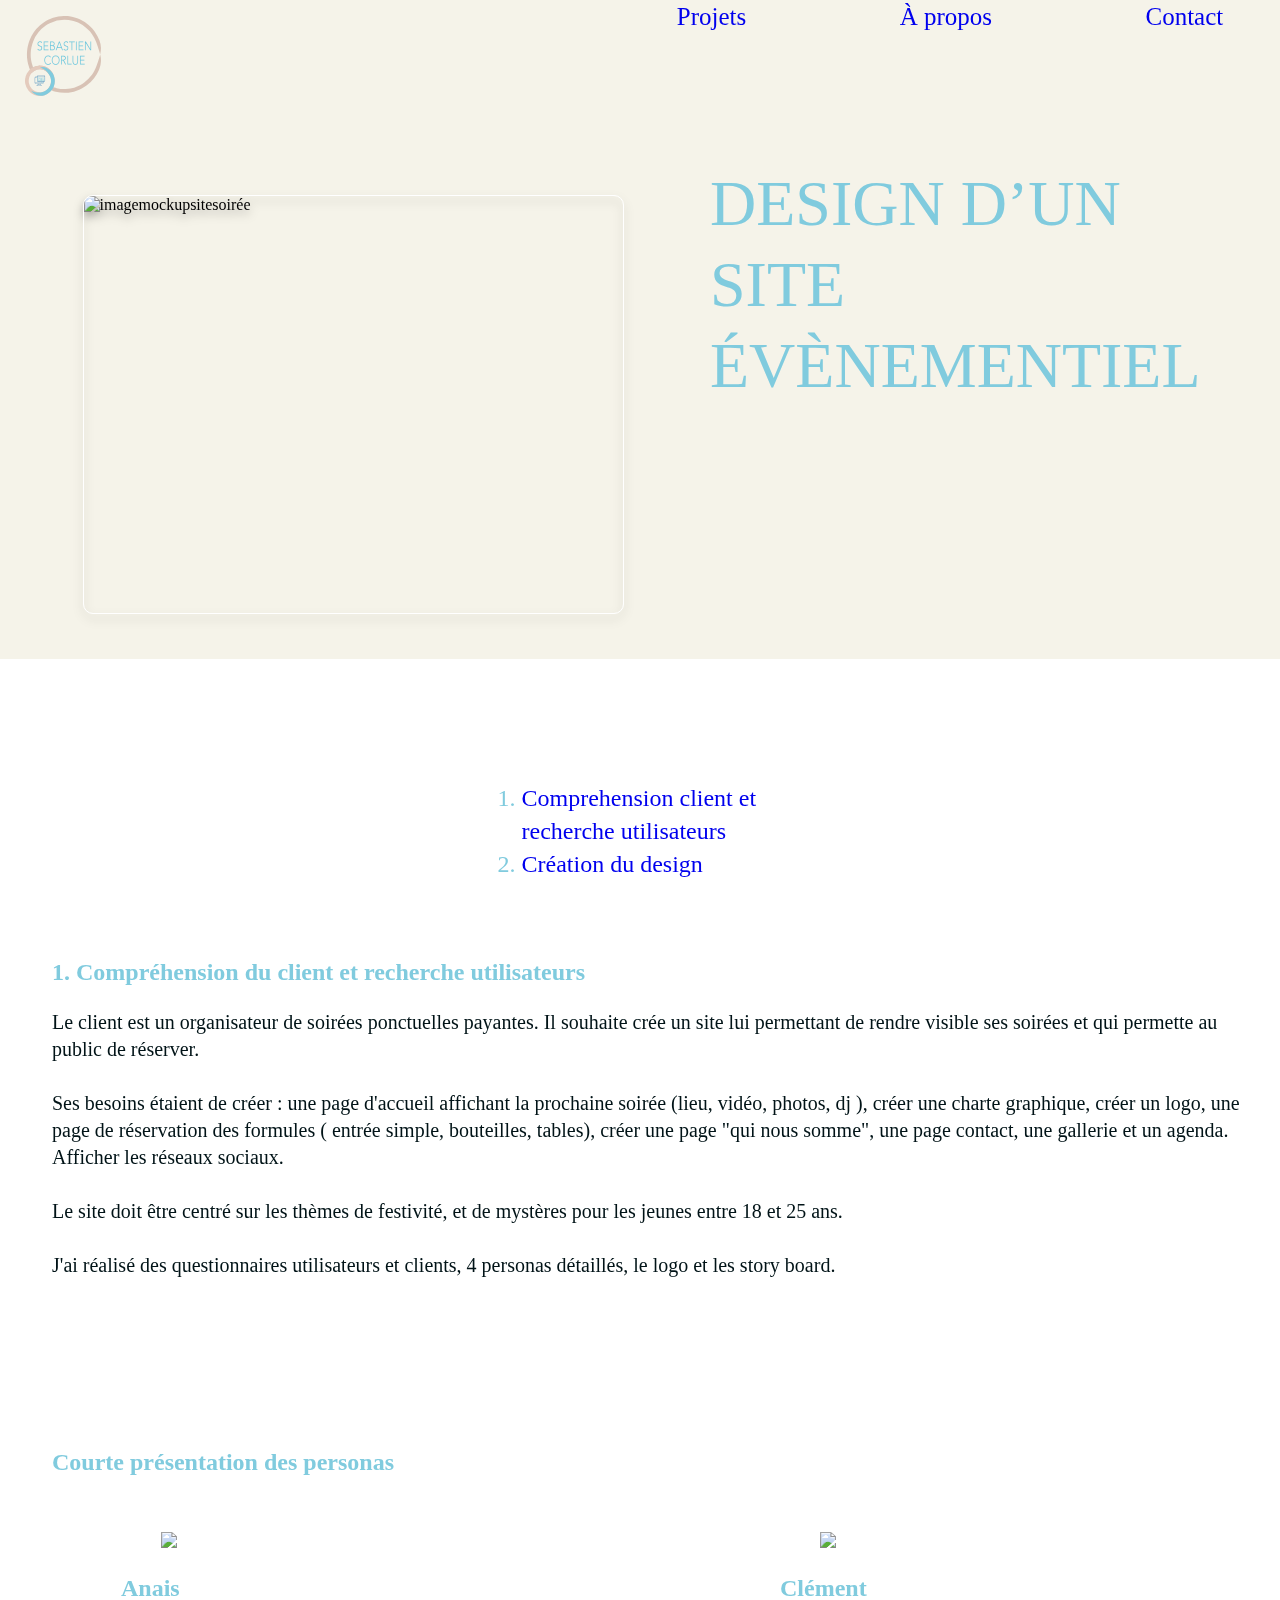
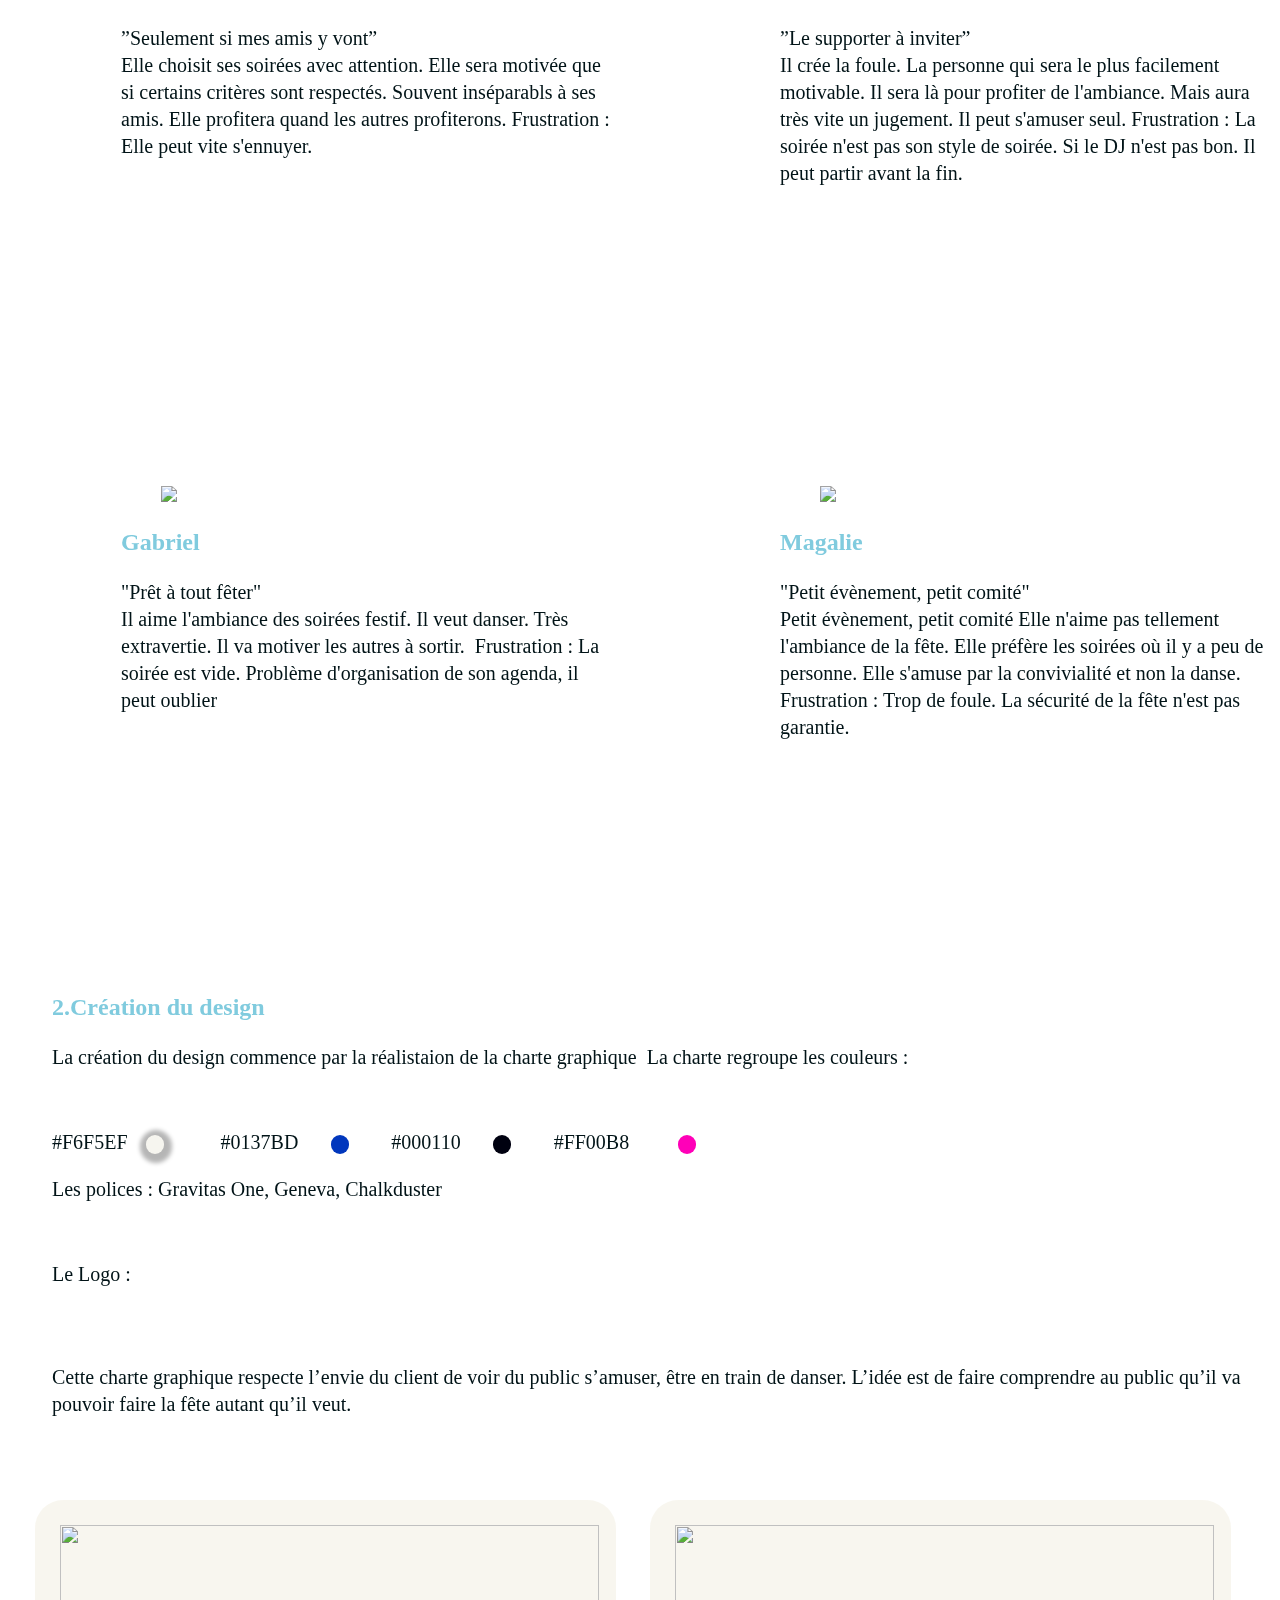
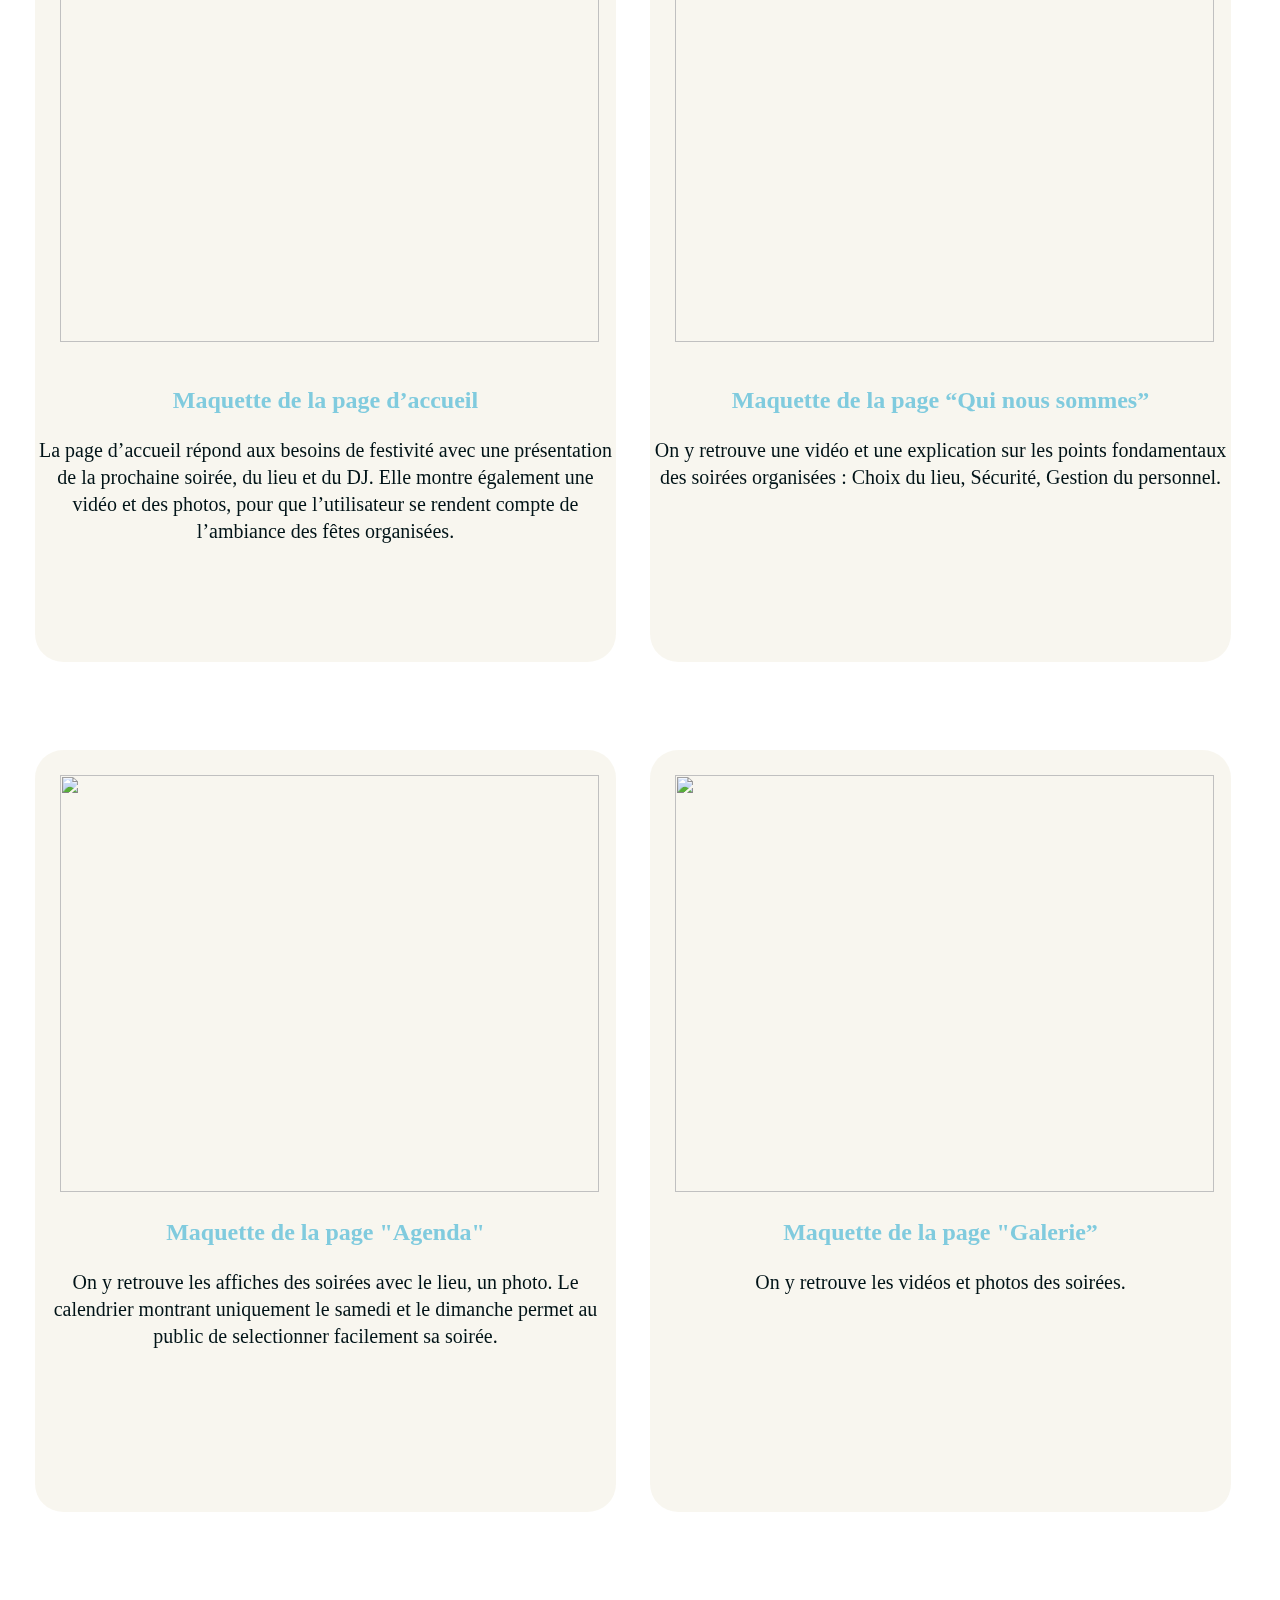
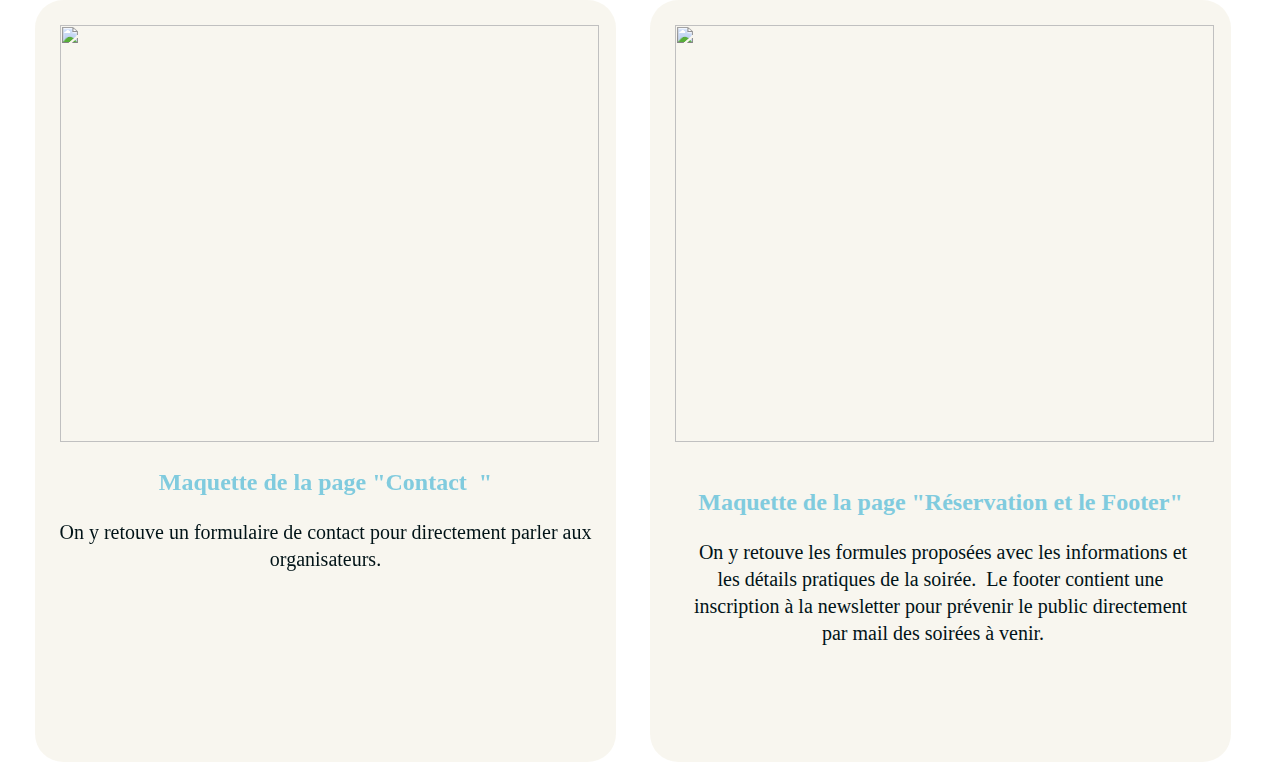
==== Projet1SiteSoirée.html @ 2c37f106 "Nouvelle Version Portfolio" ====
<!DOCTYPE html>
<html>
    <head>
        <meta charset="utf-8" />
         <link rel="stylesheet" href="Projet1SiteSoirée.css" />
        <title>SiteSoirée</title>
    </head>

     <body>
       <div class="test">
           
            	<div class="logoseb"> <a href="EXOCSSPAGE2.html"> <figure><img src="LogoPage.svg"></figure> </a> </div>
					
					<header>

 						<div class="Projet"> <a href="EXOCSSPAGE2.html#ProjetAncre" style="text-decoration:none"> Projets</a> </div> 
						<div class="Apropos"> <a href="EXOCSSPAGE2.html#AproposAncre" style="text-decoration:none"> À propos</a> </div> 
						<div class="Contact"> <a href="#EXOCSSPAGE2.htmlContactAncre" style="text-decoration:none"> Contact</a> </div>
					</header>

<h1 class="GrandTitre"> DESIGN D’UN SITE ÉVÈNEMENTIEL </h1>
<figure> <img class= "ImageLandingSiteSoirée" src="LandingPage/ImageAccueilPhotoSoirée.jpg" alt="imagemockupsitesoirée"> </a> </figure>
</section>
</header>

</br>
<nav class="Sommaire">
	<p>
		<ol>
			<li> <a href="#Comprehension" style="text-decoration:none">Comprehension client et recherche utilisateurs </a></li>
			<li> <a href="#Création" style="text-decoration:none">Création du design </a></li>
		</ol>
	</p>
</nav>
</br>
</br>

<section class="Compréhensionduclientetrechercheutilisateurs">

		<h2 id="Compréhension"> 1. Compréhension du client et recherche utilisateurs </h2>

			<p class="ParagrapheCompréhensionduclientetrechercheutilisateurs"> Le client est un organisateur de soirées ponctuelles payantes. Il souhaite crée un site lui permettant de rendre visible ses soirées et qui permette au public de réserver.   </br> </br> Ses besoins étaient de créer : une page d'accueil affichant la prochaine soirée (lieu, vidéo, photos, dj ), créer une charte graphique, créer un logo, une page de réservation des formules ( entrée simple, bouteilles, tables), créer une page "qui nous somme", une page contact, une gallerie et un agenda. Afficher les réseaux sociaux.   </br> </br> Le site doit être centré sur les thèmes de festivité, et de mystères pour les jeunes entre 18 et 25 ans.   </br></br> J'ai réalisé des questionnaires utilisateurs et clients, 4 personas détaillés, le logo et les story board.

		 </p>

</section>
<h2 class="TitreCourteprésentationdespersonas">Courte présentation des personas</h2>
<section>

	
 

	<div class="PhotosPersonasTexteAnais">
		<div> <figure> <img class= "PhotoAnais" src="ImagesLes4PersonasProjetSoirée/AnaïsImagePersonasProjetSoirée.jpg"></figure> </div>
		<div> <h2>Anais</h2> <p>”Seulement si mes amis y vont”  </br> Elle choisit ses soirées avec attention. Elle sera motivée que si certains critères sont respectés. Souvent inséparabls à ses amis. Elle profitera quand les autres profiterons. Frustration : Elle peut vite s'ennuyer.</p></div> </div>

	<div class="PhotosPersonasTexteClément">
	 <div><figure> <img class= "PhotoClément" src="ImagesLes4PersonasProjetSoirée/ClémentImagePersonasProjetSoirée.jpg"></figure> </div>
		<div> <h2>Clément</h2> <p>”Le supporter à inviter” </br> Il crée la foule. La personne qui sera le plus facilement motivable. Il sera là pour profiter de l'ambiance. Mais aura très vite un jugement. Il peut s'amuser seul. Frustration : La soirée n'est pas son style de soirée. Si le DJ n'est pas bon. Il peut partir avant la fin. </p></div> </div>

	<div class="PhotosPersonasTexteGabriel">
	 <div><figure> <img class= "PhotoGabriel" src="ImagesLes4PersonasProjetSoirée/GabrielImagePersonasProjetSoirée.jpg"></figure> </div>
		<div> <h2>Gabriel</h2> <p>"Prêt à tout fêter"</br> Il aime l'ambiance des soirées festif. Il veut danser. Très extravertie. Il va motiver les autres à sortir.   Frustration : La soirée est vide. Problème d'organisation de son agenda, il peut oublier</p></div> </div>

    <div class="PhotosPersonasTexteMagalie">
	 <div><figure> <img class= "PhotoMagalie" src="ImagesLes4PersonasProjetSoirée/MagalieImagePersonasSoirée.jpg"></figure> </div>
		<div> <h2>Magalie</h2> <p>"Petit évènement, petit comité"</br> Petit évènement, petit comité
Elle n'aime pas tellement l'ambiance de la fête. Elle préfère les soirées où il y a peu de personne. Elle s'amuse par la convivialité et non la danse. Frustration : Trop de foule. La sécurité de la fête n'est pas garantie.  </p></div> </div>
	
</section >



<section class="Creationdudesign">
</br></br>
<h2 id="Création">2.Création du design </h2>
<p>La création du design commence par la réalistaion de  la charte graphique  La charte regroupe les couleurs : </p>
</br>
<p class="codecouleur"> #F6F5EF #0137BD #000110 #FF00B8</p>


<p>Les polices : Gravitas One, Geneva, Chalkduster</p>
</br>
<div> <p> Le Logo : </p> <div> <img class= "logolafête" src="LogoLaFête.svg"> </div></div>
</br></br>
<p> Cette charte graphique respecte l’envie du client de voir du public s’amuser, être en train de danser. L’idée est de faire comprendre au public qu’il va pouvoir faire la fête autant qu’il veut. </p>
	

</section>
<div class="cercleblanc"></div>
<div class="cerclebleu"></div>
<div class="cerclerose"></div>
<div class="cerclenoir"></div>

</br></br>

<section class="mockupsoiréeImageHome">
	
<div >

	<img class= "SoiréeHomeImage" src="Projet1Soirée/ImageSoiréeHome.jpg">
	</br></br>
	<div class="TexteSoiréeHome"> <h2>Maquette de la page d’accueil</h2> <p>La page d’accueil répond aux besoins de festivité avec une présentation de la prochaine soirée, du lieu et du DJ. Elle montre également une vidéo et des photos, pour que l’utilisateur se rendent compte de l’ambiance des fêtes organisées.</p></div>
	</div>

</section>


<section class="mockupsoiréeQuinoussommes">
	
<div >
	
	<img class= "SoiréeQuinoussommes" src="Projet1Soirée/ImageSoiréeQuiNousSommes.jpg">
	</br></br>
	<div class="TexteImageSoiréeQuiNousSommes"> <h2>Maquette de la page “Qui nous sommes”</h2> <p>On y retrouve une vidéo et une explication sur les points fondamentaux des soirées organisées : Choix du lieu, Sécurité, Gestion du personnel. </p></div>
	</div>

</section>



<section class="mockupsoiréeAgenda">
	
<div >
	
	<img class= "SoiréeAgenda" src="Projet1Soirée/ImageSoiréeCalendrier.jpg">
	
	<div class="TexteImageSoiréeAgenda"> <h2>Maquette de la page "Agenda"</h2> <p> On y retrouve les affiches des soirées avec le lieu, un photo. Le calendrier montrant uniquement le samedi et le dimanche permet au public de selectionner facilement sa soirée. </p></div>
	</div>

</section>



<section class="mockupsoiréeGalerie">
	
<div >
	
	<img class= "SoiréeGalerie" src="Projet1Soirée/ImageSoiréeGalerie.jpg">
	
	<div class="TexteImageSoiréeGalerie"> <h2>Maquette de la page "Galerie”</h2> <p>On y retrouve les vidéos et photos des soirées. </p></div>
	</div>

</section>




<section class="mockupsoiréeContact">
	
<div >
	
	<img class= "SoiréeContact" src="Projet1Soirée/ImageSoiréeContact.jpg">

	<div class="TexteImageSoiréeContact"> <h2>Maquette de la page "Contact  "</h2> <p>On y retouve un formulaire de contact pour directement parler aux organisateurs.</p></div>
	</div>

</section>




<section class="mockupsoiréeTarifFooter">
	
<div >
	
	<img class= "SoiréeTarifFooter" src="Projet1Soirée/ImageSoiréeTarifFooter.jpg">
	
	<div class="TexteImageTarifFooter"> <h2>Maquette de la page "Réservation et le Footer"</h2> <p>
 On y retouve les formules proposées avec les informations et les détails pratiques de la soirée.  Le footer contient une inscription à la newsletter pour prévenir le public directement par mail des soirées à venir.     </p></div>
	</div>

</section>
---- Projet1SiteSoirée.css ----
.test
{

height: 700px;
margin-top: -57px;
margin-left:-50px;
margin-right: -50px;
background: #F5F3E9;
}

a:visited
{
	color: #80CBDE;
}
header 
{
	position: fixed;
	display: flex;
    justify-content:space-around ;

width: 700px;
height: 109px;
left: 600px;
top: 0px;

}
.Projet
{
	


font-family: Avenir;
font-style: normal;
font-weight: normal;
font-size: 25px;
line-height: 34px;
}

.Apropos
{
	
left: 71.44%;
right: 19.19%;
top: 23.85%;
bottom: 44.95%;

font-family: Avenir;
font-style: normal;
font-weight: normal;
font-size: 25px;
line-height: 34px;

}



.Contact
{
	
left: 91.98%;
right: 0%;
top: 23.85%;
bottom: 44.95%;

font-family: Avenir;
font-style: normal;
font-weight: normal;
font-size: 25px;
line-height: 34px;

}

.logoseb
{
position: fixed;
left: -1.2%;
right: 89%;
top: 0%;
bottom: 0%;


}

.GrandTitre
{
position: absolute;
right: 73px;
top: 120px;
bottom: 80px;
left: 710px;
width: 517px;
height: 373px;

font-family: Didot;
font-style: normal;
font-weight: normal;
font-size: 64px;
line-height: 81px; 

color: #80CBDE;
}

.ImageLandingSiteSoirée
{
position: absolute;
width: 539px;
height: 417px;
left: calc(50% - 539px/2 - 288px);
top: 195px;

border: 1px solid #FFFFFF;

filter: drop-shadow(0px 5px 5px rgba(0, 0, 0, 0.3));
border-radius: 10px;
object-fit: cover;
}
.Sommaire
{
	position: absolute;
width: 317px;
height: 111px;
left: calc(50% - 317px/2);
top: 758px;

font-family: Avenir;
font-style: normal;
font-weight: normal;
font-size: 24px;
line-height: 33px;

color: #80CBDE;
}

.Compréhensionduclientetrechercheutilisateurs
{

position: absolute;
width: 1200px;
height: 365px;
left: 52px;
top: 936px;
}

h2
{
	font-family: Avenir;
font-style: normal;
font-weight: 800;
font-size: 24px;
line-height: 33px;

color: #80CBDE;
}
p
{
font-family: Avenir;
font-style: normal;
font-weight: normal;
font-size: 20px;
line-height: 27px;

color: #011317;

}



.TitreCourteprésentationdespersonas
{
position: absolute;
width: 	450px;
height: 33px;
left: 52px;
top: 1426px;
}
.PhotosPersonasTexteAnais
{
position: absolute;
width: 491px;
height: 403px;
left: 121px;
top: 1516px;
}

.PhotosPersonasTexteClément
{
	position: absolute;
width: 491px;
height: 403px;
left: 780px;
top: 1516px;
}

.PhotosPersonasTexteGabriel
{
position: absolute;
width: 491px;
height: 403px;
left: 121px;
top: 2070px;
}

.PhotosPersonasTexteMagalie
{
position: absolute;
width: 491px;
height: 403px;
left: 780px;
top: 2070px;
}

.cercleblanc
{
	position: absolute;
width: 18px;
height: 19px;
left: calc(50% - 18px/2 - 485.5px);
top: 2735px;
border-radius: 20px;

background: #F6F5EF;
box-shadow: 1px 2px 4px 7px rgba(0, 0, 0, 0.29);
}

.cerclebleu
{
position: absolute;
width: 18px;
height: 19px;
left: calc(50% - 18px/2 - 300.5px);
top: 2735px;
border-radius: 20px;

background: #0137BD;
}
.cerclenoir
{
position: absolute;
width: 18px;
height: 19px;
left: calc(50% - 18px/2 - 138.5px);
top: 2735px;
border-radius: 20px;

background: #000110;
}
.cerclerose
{
position: absolute;
width: 18px;
height: 19px;
left: calc(50% - 18px/2 + 46.5px);
top: 2735px;
border-radius: 20px;

background: #FF00B8;
}

.logolafête
{
	position: absolute;
left: 10.73%;
right: 71.42%;
top: 60%;
bottom: 48.15%;
border-radius: 20px;
}

.Creationdudesign
{
position: absolute;
width: 1200px;
height: 452px;
left: 52px;
top: 2535px;
}

.codecouleur{
    word-spacing: 4.4em
}
.mockupsoiréeImageHome
{
	position: absolute;
width: 581px;
height: 762px;
left: 35px;
top: 3100px;

background: rgba(245, 243, 233, 0.72);
border-radius: 28px
}

.SoiréeHomeImage
{
	
width: 539px;
height: 417px;
margin-left: 25px;
margin-top: 25px;
}
.TexteSoiréeHome
{


text-align: center;
}


.mockupsoiréeQuinoussommes
{
position: absolute;
width: 581px;
height: 762px;
left: 650px;
top: 3100px;

background: rgba(245, 243, 233, 0.72);
border-radius: 28px;
}

.SoiréeQuinoussommes
{
	
width: 539px;
height: 417px;
margin-left: 25px;
margin-top: 25px;
}
.TexteImageSoiréeQuiNousSommes
{

text-align: center;
}



.mockupsoiréeAgenda
{
position: absolute;
width: 581px;
height: 762px;
left: 35px;
top: 3950px;

background: rgba(245, 243, 233, 0.72);
border-radius: 28px;
}

.SoiréeAgenda
{
	
width: 539px;
height: 417px;
margin-left: 25px;
margin-top: 25px;
}
.TexteImageSoiréeAgenda
{

text-align: center;
}


.mockupsoiréeGalerie
{
position: absolute;
width: 581px;
height: 762px;
left: 650px;
top: 3950px;

background: rgba(245, 243, 233, 0.72);
border-radius: 28px;
}

.SoiréeGalerie
{
	
width: 539px;
height: 417px;
margin-left: 25px;
margin-top: 25px;
}
.TexteImageSoiréeGalerie
{
margin: 20px;
text-align: center;
}

.mockupsoiréeContact
{
position: absolute;
width: 581px;
height: 762px;
left: 35px;
top: 4800px;

background: rgba(245, 243, 233, 0.72);
border-radius: 28px;
}

.SoiréeContact
{
	
width: 539px;
height: 417px;
margin-left: 25px;
margin-top: 25px;
}
.TexteImageSoiréeContact
{

text-align: center;
}

.mockupsoiréeTarifFooter
{
position: absolute;
width: 581px;
height: 762px;
left: 650px;
top: 4800px;

background: rgba(245, 243, 233, 0.72);
border-radius: 28px;
}

.SoiréeTarifFooter
{
	
width: 539px;
height: 417px;
margin-left: 25px;
margin-top: 25px;
}
.TexteImageTarifFooter
{
margin: 40px;
text-align: center;

}

li:visited
{
	color: #80CBDE
}
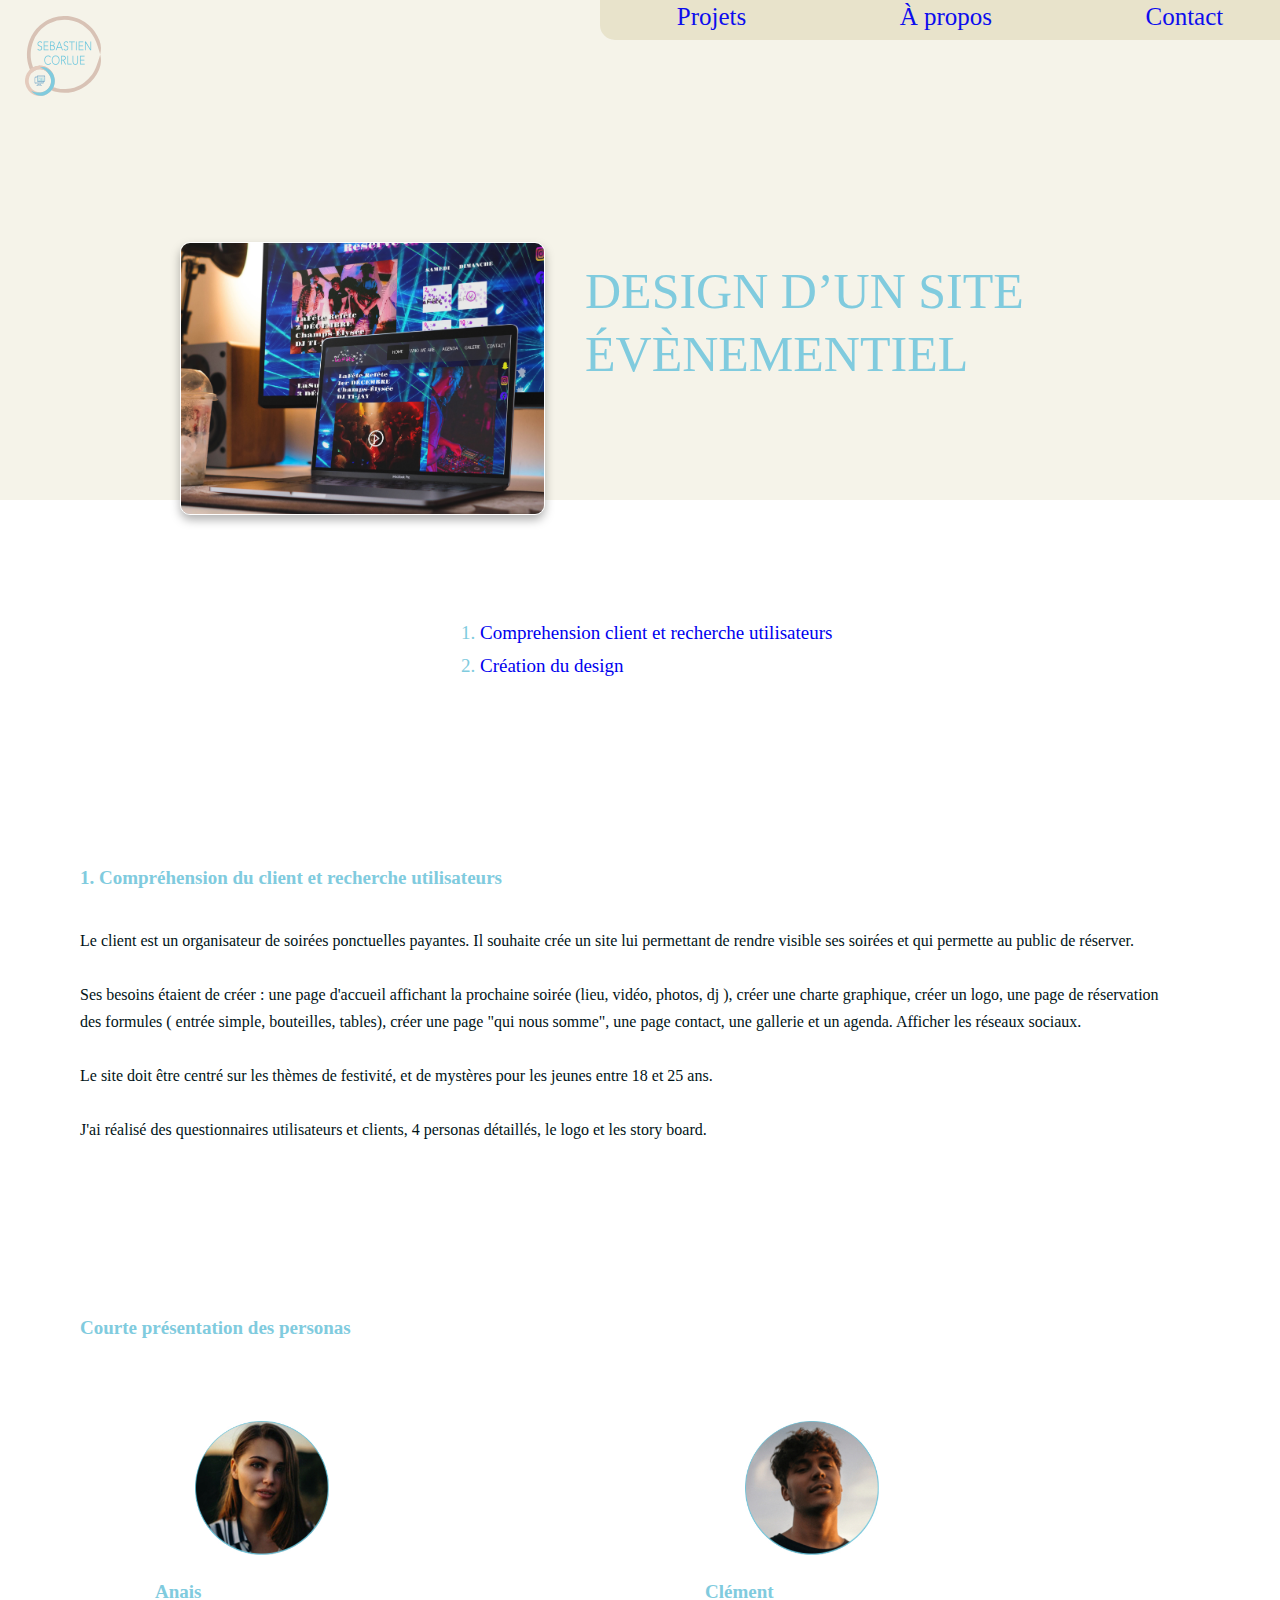
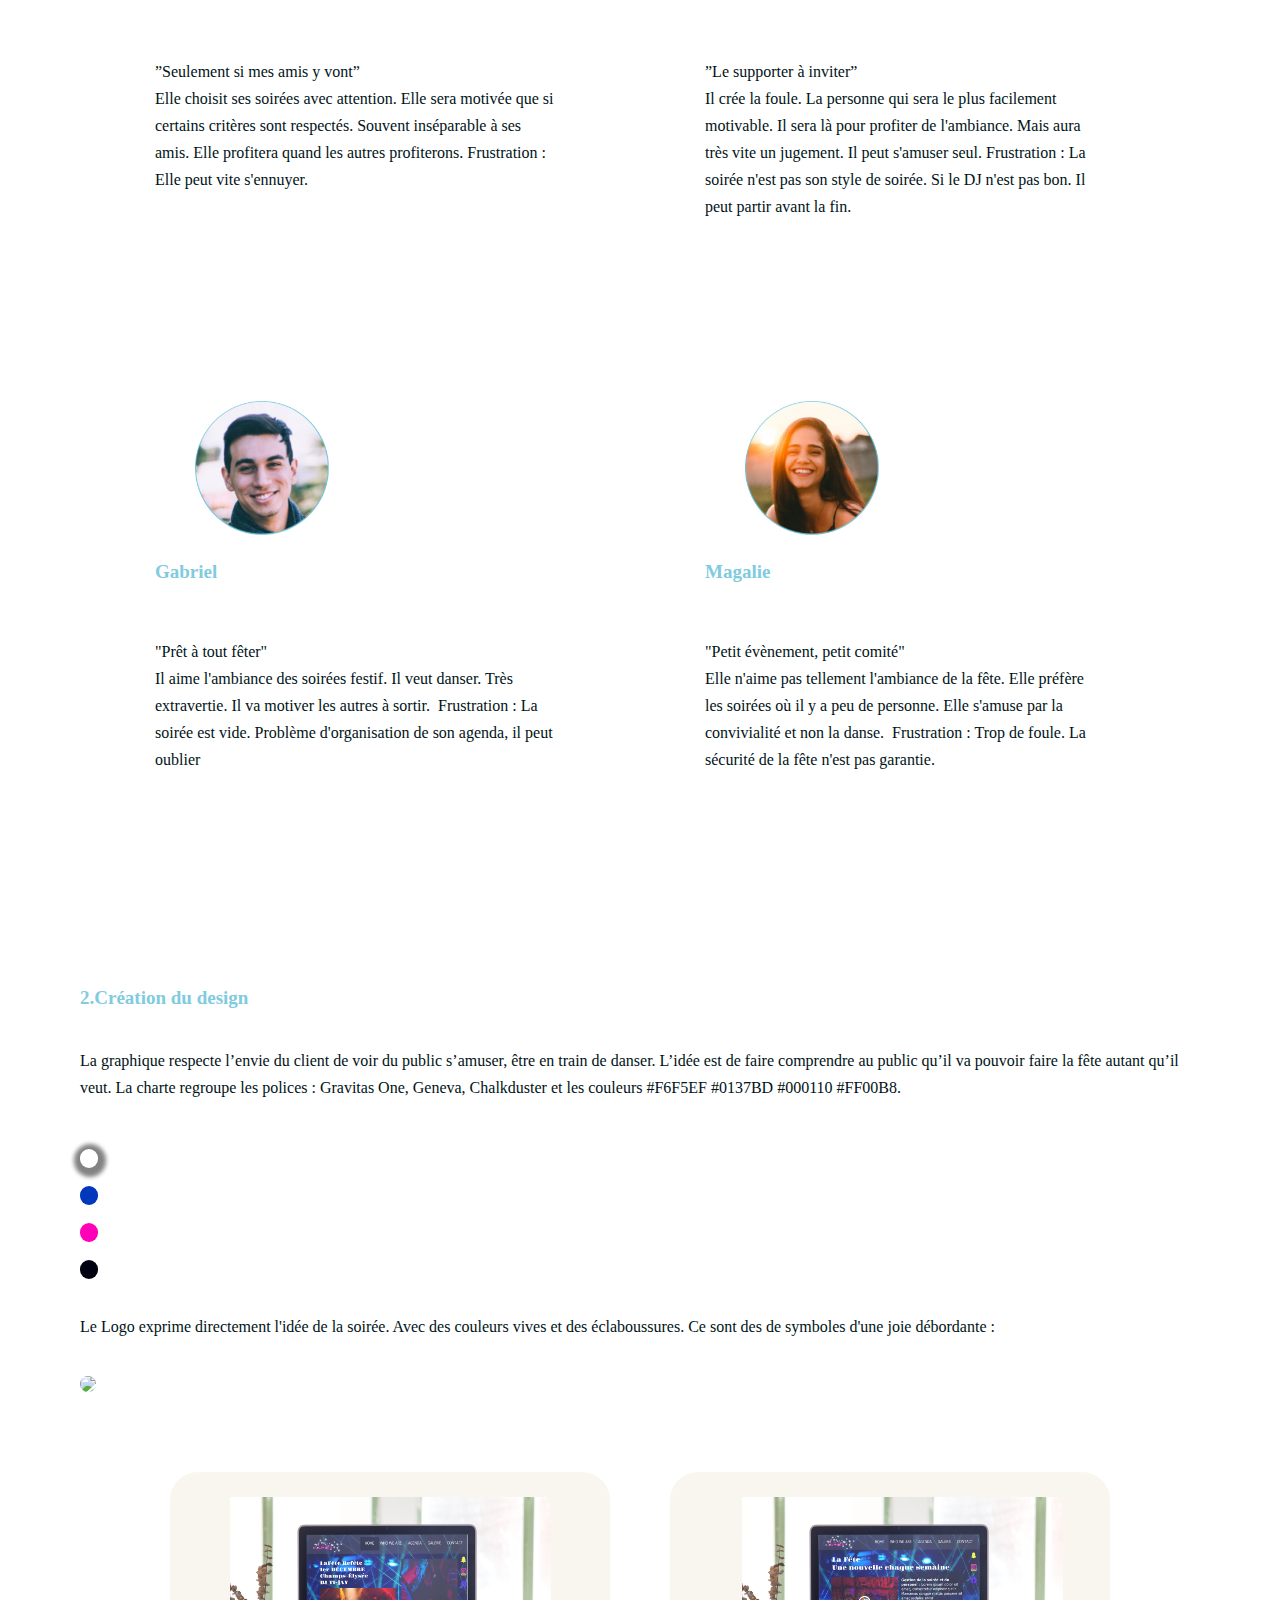
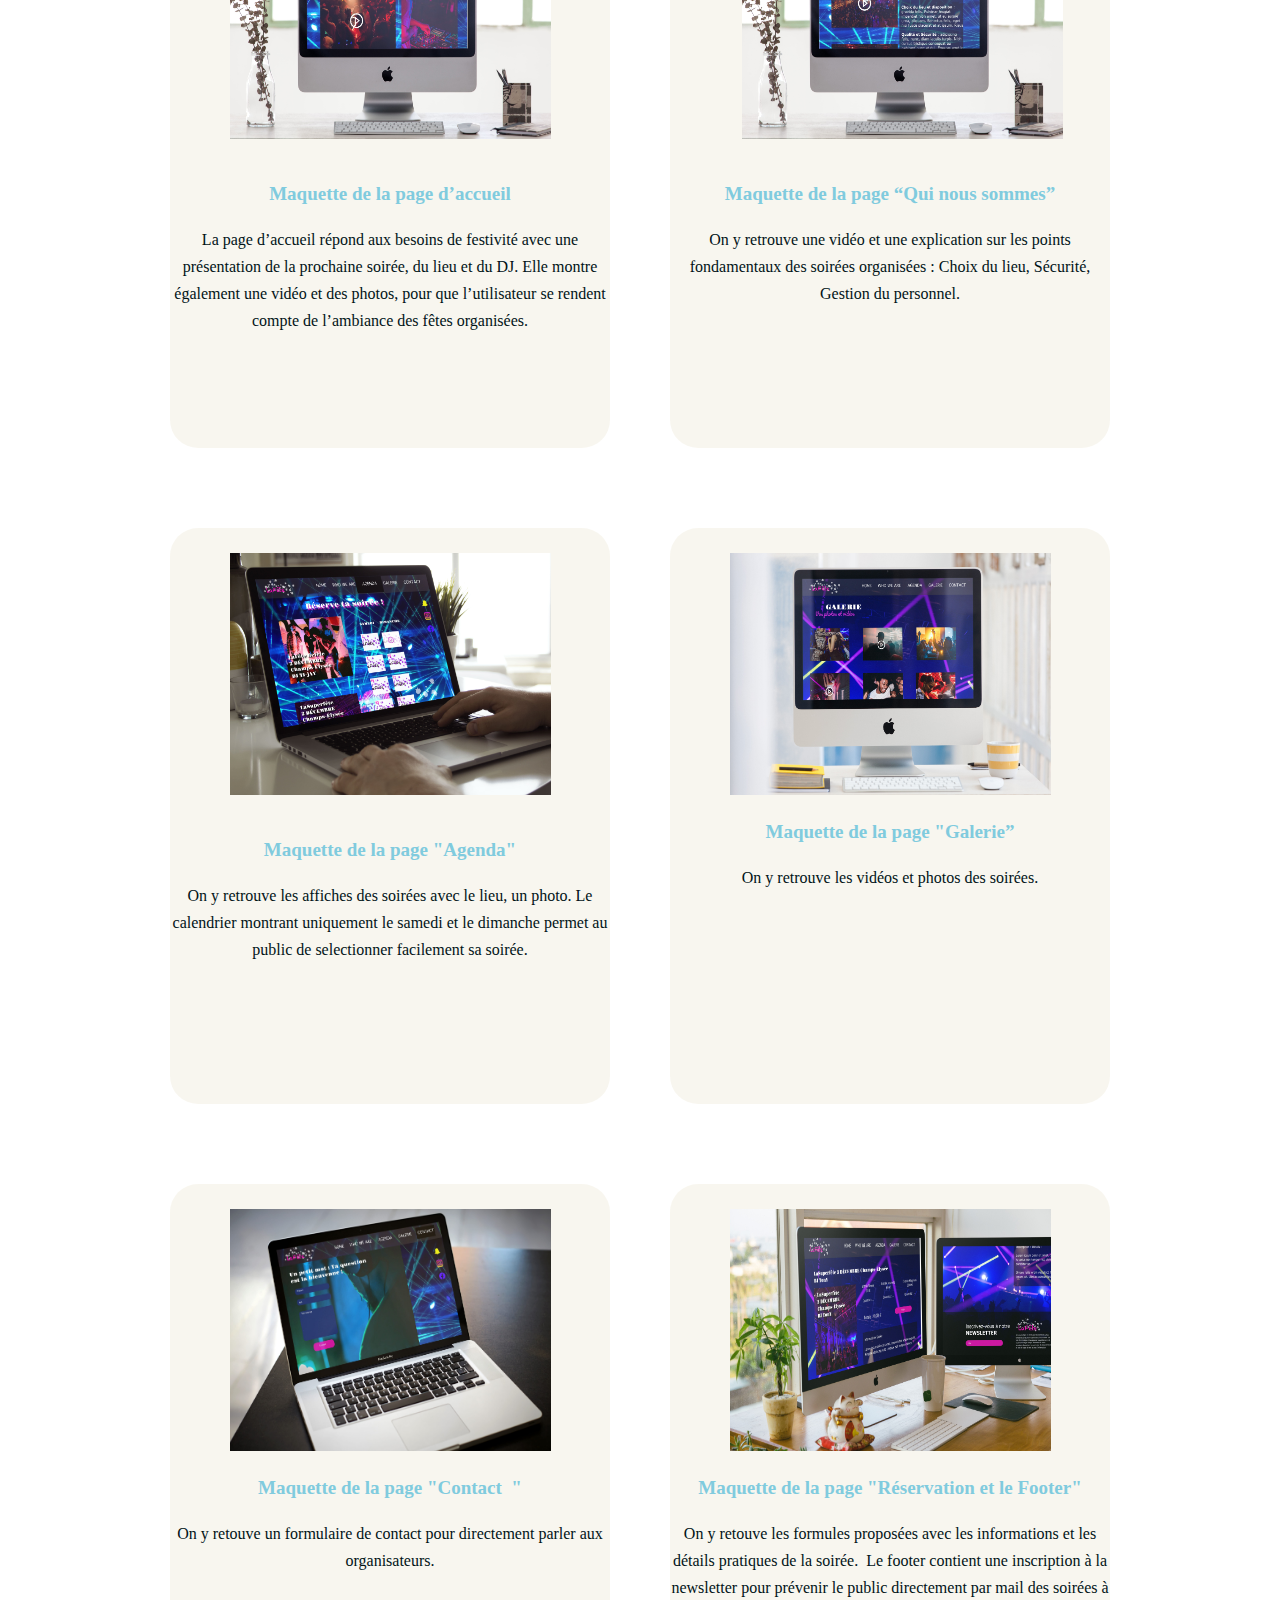
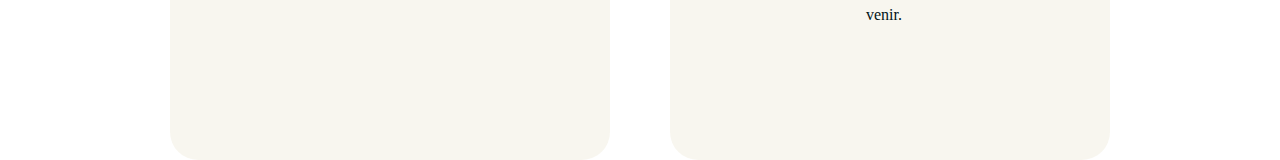
==== commit 9d6bcacb: "Portfoliov1" ====
--- a/Projet1SiteSoirée.html
+++ b/Projet1SiteSoirée.html
@@ -7,188 +7,238 @@
     </head>
 
      <body>
-       <div class="test">
+       <div class="background">
            
-            	<div class="logoseb"> <a href="EXOCSSPAGE2.html"> <figure><img src="LogoPage.svg"></figure> </a> </div>
+            	<div class="logoseb"> <a href="/"> <figure><img src="LogoPage.svg"></figure> </a> </div>
 					
 					<header>
 
- 						<div class="Projet"> <a href="EXOCSSPAGE2.html#ProjetAncre" style="text-decoration:none"> Projets</a> </div> 
-						<div class="Apropos"> <a href="EXOCSSPAGE2.html#AproposAncre" style="text-decoration:none"> À propos</a> </div> 
-						<div class="Contact"> <a href="#EXOCSSPAGE2.htmlContactAncre" style="text-decoration:none"> Contact</a> </div>
+ 							<div class="fondlien">
+ 								<div class="Projet"> <a href="/#ProjetAncre" style="text-decoration:none"> Projets</a> </div> 
+							</div>
+ 							<div class="fondlien">
+						        <div class="Apropos"> <a href="/#AproposAncre" style="text-decoration:none"> À propos</a> </div> 
+						     </div>
+						      <div class="fondlien">
+						        <div class="Contact"> <a href="/#ContactAncre" style="text-decoration:none"> Contact</a> </div>
+						    </div>
 					</header>
 
-<h1 class="GrandTitre"> DESIGN D’UN SITE ÉVÈNEMENTIEL </h1>
-<figure> <img class= "ImageLandingSiteSoirée" src="LandingPage/ImageAccueilPhotoSoirée.jpg" alt="imagemockupsitesoirée"> </a> </figure>
-</section>
-</header>
+<div class="GrandTitretopimage">
+	
+	<figure> 
+		<img class= "ImageLandingSiteSoirée" src="LandingPage/ImageAccueilPhotoSoiree.jpg" alt="imagemockupsitesoirée"> 
+</figure>
+<h1 > DESIGN D’UN SITE ÉVÈNEMENTIEL </h1>
+
+</div>
+</div>
+
 
 </br>
 <nav class="Sommaire">
 	<p>
 		<ol>
-			<li> <a href="#Comprehension" style="text-decoration:none">Comprehension client et recherche utilisateurs </a></li>
-			<li> <a href="#Création" style="text-decoration:none">Création du design </a></li>
+			<li> <a class= "couleurlien" href="#Comprehension" style="text-decoration:none">Comprehension client et recherche utilisateurs </a></li>
+			<li> <a class= "couleurlien" href="#Création" style="text-decoration:none">Création du design </a></li>
 		</ol>
 	</p>
 </nav>
 </br>
 </br>
 
-<section class="Compréhensionduclientetrechercheutilisateurs">
-
-		<h2 id="Compréhension"> 1. Compréhension du client et recherche utilisateurs </h2>
-
-			<p class="ParagrapheCompréhensionduclientetrechercheutilisateurs"> Le client est un organisateur de soirées ponctuelles payantes. Il souhaite crée un site lui permettant de rendre visible ses soirées et qui permette au public de réserver.  - -</br> </br> Ses besoins étaient de créer : une page d'accueil affichant la prochaine soirée (lieu, vidéo, photos, dj ), créer une charte graphique, créer un logo, une page de réservation des formules ( entrée simple, bouteilles, tables), créer une page "qui nous somme", une page contact, une gallerie et un agenda. Afficher les réseaux sociaux. +<section> 
+	<div class="TitreCompréhension">
+		<h2 id="Compréhension"> 1. Compréhension du client et recherche utilisateurs </h2> </div> </br></br>
+
+			<div class="ParagrapheCompréhensionduclientetrechercheutilisateurs"> 
+
+				<p>Le client est un organisateur de soirées ponctuelles payantes. Il souhaite crée un site lui permettant de rendre visible ses soirées et qui permette au public de réserver.  + +</br> </br> 
+
+			Ses besoins étaient de créer : une page d'accueil affichant la prochaine soirée (lieu, vidéo, photos, dj ), créer une charte graphique, créer un logo, une page de réservation des formules ( entrée simple, bouteilles, tables), créer une page "qui nous somme", une page contact, une gallerie et un agenda. Afficher les réseaux sociaux.     </br> </br> Le site doit être centré sur les thèmes de festivité, et de mystères pour les jeunes entre 18 et 25 ans.   - </br></br> J'ai réalisé des questionnaires utilisateurs et clients, 4 personas détaillés, le logo et les story board.
-
-		 </p>
-
+ </br></br> J'ai réalisé des questionnaires utilisateurs et clients, 4 personas détaillés, le logo et les story board. </p> </br>
 </section>
-<h2 class="TitreCourteprésentationdespersonas">Courte présentation des personas</h2>
+
 <section>
-
-	
- 
-
-	<div class="PhotosPersonasTexteAnais">
-		<div> <figure> <img class= "PhotoAnais" src="ImagesLes4PersonasProjetSoirée/AnaïsImagePersonasProjetSoirée.jpg"></figure> </div>
-		<div> <h2>Anais</h2> <p>”Seulement si mes amis y vont” - </br> Elle choisit ses soirées avec attention. Elle sera motivée que si certains critères sont respectés. Souvent inséparabls à ses amis. Elle profitera quand les autres profiterons. -Frustration : Elle peut vite s'ennuyer.</p></div> </div>
-
-	<div class="PhotosPersonasTexteClément">
-	 <div><figure> <img class= "PhotoClément" src="ImagesLes4PersonasProjetSoirée/ClémentImagePersonasProjetSoirée.jpg"></figure> </div>
-		<div> <h2>Clément</h2> <p>”Le supporter à inviter” +	<div class="TitreCourteprésentationdespersonas">
+		<h2>Courte présentation des personas</h2> 
+	</div>
+
+		<div class= "AnaisClément"> 
+		 	<div class="PhotosPersonasTexteAnais">	
+					<figure> 	
+						<img class= "PhotoAnais" src="ImagesLes4PersonasProjetSoiree/AnaisImagePersonasProjetSoiree.jpg">
+					</figure> 
+
+				<div class="texteAnais"> <h2>Anais</h2> </br>
+
+					<p>”Seulement si mes amis y vont” + </br> Elle choisit ses soirées avec attention. Elle sera motivée que si certains critères sont respectés. Souvent inséparable à ses amis. Elle profitera quand les autres profiterons. +Frustration : Elle peut vite s'ennuyer.</p>
+				</div>
+			</div>
+
+		<div class="PhotosPersonasTexteClément">
+	 			<figure> 	
+	 					<img class= "PhotoClément" src="ImagesLes4PersonasProjetSoiree/ClementImagePersonasProjetSoiree.jpg"></figure>
+
+				<div class="texteClément"> <h2>Clément</h2> </br>
+
+			       <p>”Le supporter à inviter”  </br> Il crée la foule. La personne qui sera le plus facilement motivable. Il sera là pour profiter de l'ambiance. Mais aura très vite un jugement. Il peut s'amuser seul.  Frustration : La soirée n'est pas son style de soirée. Si le DJ n'est pas bon. Il peut partir avant la fin. -</p></div> </div>
-
-	<div class="PhotosPersonasTexteGabriel">
-	 <div><figure> <img class= "PhotoGabriel" src="ImagesLes4PersonasProjetSoirée/GabrielImagePersonasProjetSoirée.jpg"></figure> </div>
-		<div> <h2>Gabriel</h2> <p>"Prêt à tout fêter"</br> Il aime l'ambiance des soirées festif. Il veut danser. Très extravertie. Il va motiver les autres à sortir.   -Frustration : La soirée est vide. Problème d'organisation de son agenda, il peut oublier</p></div> </div>
+</p>
+			   </div> 
+			</div>
+		</div>
+
+		<div class="GabrielMagalie">
+
+	 <div class="PhotosPersonasTexteGabriel">
+	 			<figure> 
+	 				<img class= "PhotoGabriel" src="ImagesLes4PersonasProjetSoiree/GabrielImagePersonasProjetSoiree.jpg">   </figure> 
+
+		<div class="texteGabriel"> <h2>Gabriel</h2> </br> 
+
+				<p>"Prêt à tout fêter"</br> Il aime l'ambiance des soirées festif. Il veut danser. Très extravertie. Il va motiver les autres à sortir.   +Frustration : La soirée est vide. Problème d'organisation de son agenda, il peut oublier</p>
+			</div> 
+		</div>
 
     <div class="PhotosPersonasTexteMagalie">
-	 <div><figure> <img class= "PhotoMagalie" src="ImagesLes4PersonasProjetSoirée/MagalieImagePersonasSoirée.jpg"></figure> </div>
-		<div> <h2>Magalie</h2> <p>"Petit évènement, petit comité"</br> Petit évènement, petit comité
-Elle n'aime pas tellement l'ambiance de la fête. Elle préfère les soirées où il y a peu de personne. Elle s'amuse par la convivialité et non la danse. -Frustration : Trop de foule. La sécurité de la fête n'est pas garantie.  -</p></div> </div>
-	
+		 <figure> 
+		 	<img class= "PhotoMagalie" src="ImagesLes4PersonasProjetSoiree/MagalieImagePersonasSoiree.jpg">
+		 		</figure>
+		<div class="texteMagalie"> <h2>Magalie</h2> </br> 
+
+			<p>"Petit évènement, petit comité"</br>
+			Elle n'aime pas tellement l'ambiance de la fête. Elle préfère les soirées où il y a peu de personne. Elle s'amuse par la convivialité et non la danse. + Frustration : Trop de foule. La sécurité de la fête n'est pas garantie.  +</p>
+		</div> 
+	</div>
+  </div>
+
 </section >
 
 
 
-<section class="Creationdudesign">
-</br></br>
-<h2 id="Création">2.Création du design </h2>
-<p>La création du design commence par la réalistaion de  la charte graphique  -La charte regroupe les couleurs : </p>
-</br>
-<p class="codecouleur"> #F6F5EF #0137BD #000110 #FF00B8</p>
-
-
-<p>Les polices : Gravitas One, Geneva, Chalkduster</p>
-</br>
-<div> <p> Le Logo : </p> <div> <img class= "logolafête" src="LogoLaFête.svg"> </div></div>
-</br></br>
-<p> Cette charte graphique respecte l’envie du client de voir du public s’amuser, être en train de danser. L’idée est de faire comprendre au public qu’il va pouvoir faire la fête autant qu’il veut. </p>
-	
+<section>  
+<div class= "Creationdudesign"> <h2 id="Création">2.Création du design </h2> </div> 
+</br>
+</br>
+<div class= "paragraphe1">
+<p> La graphique respecte l’envie du client de voir du public s’amuser, être en train de danser. L’idée est de faire comprendre au public qu’il va pouvoir faire la fête autant qu’il veut.
+
+La charte regroupe les polices : Gravitas One, Geneva, Chalkduster et les couleurs #F6F5EF  #0137BD #000110 #FF00B8.
+</p></div> 
+</br>
+
+	
+	<div class="cercleblanc"> </div></br>
+	<div class="cerclebleu"></div></br>
+	<div class="cerclerose"></div></br>
+	<div class="cerclenoir"></div></br>
+
+
+<div class="textelogo"><p> Le Logo exprime directement l'idée de la soirée. Avec des couleurs vives et des éclaboussures. Ce sont des de symboles d'une joie débordante : </p> </div>
+
+<div class="logo1"> <img class= "logolafête" src="LogoLaFête.svg"> </div>
+
+
 
 </section>
-<div class="cercleblanc"></div>
-<div class="cerclebleu"></div>
-<div class="cerclerose"></div>
-<div class="cerclenoir"></div>
-
-</br></br>
-
-<section class="mockupsoiréeImageHome">
-	
-<div >
-
-	<img class= "SoiréeHomeImage" src="Projet1Soirée/ImageSoiréeHome.jpg">
-	</br></br>
-	<div class="TexteSoiréeHome"> <h2>Maquette de la page d’accueil</h2> <p>La page d’accueil répond aux besoins de festivité avec une présentation de la prochaine soirée, du lieu et du DJ. Elle montre également une vidéo et des photos, pour que l’utilisateur se rendent compte de l’ambiance des fêtes organisées.</p></div>
+
+
+
+
+
+
+
+<section > 
+	
+<div class="AccueilQuinoussommes">
+
+	<div class="cartehome"> 
+			<img class= "HomeImage" src="Projet1Soiree/ImageSoireeHome.jpg">
+			</br></br>
+
+			<div class="TexteSoiréeHome">
+			 <h2>Maquette de la page d’accueil</h2> 
+			<p>La page d’accueil répond aux besoins de festivité avec une présentation de la prochaine soirée, du lieu et du DJ. Elle montre également une vidéo et des photos, pour que l’utilisateur se rendent compte de l’ambiance des fêtes organisées.</p> </div>
+ 	</div>
+
+		<div class="carteQuinoussommes">
+
+			<img class= "QuinoussommesImage" src="Projet1Soiree/ImageSoireeQuiNousSommes.jpg">
+			</br></br>
+		<div class="TexteImageSoiréeQuiNousSommes"> <h2>Maquette de la page “Qui nous sommes”</h2> 
+
+		<p>On y retrouve une vidéo et une explication sur les points fondamentaux des soirées organisées : Choix du lieu, Sécurité, Gestion du personnel. </p>
+   	 	</div>
+	</div>
+</div>
+
+
+
+	
+	<div class="AgendaGalerie">
+
+
+		<div class="CarteAgenda">
+			<img class= "AgendaImage" src="Projet1Soiree/ImageSoireeCalendrier.jpg"></br></br>
+	
+				<div class="TexteImageSoiréeAgenda"> <h2>Maquette de la page "Agenda"</h2> 
+
+			<p> On y retrouve les affiches des soirées avec le lieu, un photo. Le calendrier montrant uniquement le samedi et le dimanche permet au public de selectionner facilement sa soirée. </p>
+				</div>
+		</div>
+
+
+
+	
+	<div class="CarteGalerie">
+			<img class= "GalerieImage" src="Projet1Soiree/ImageSoireeGalerie.jpg">
+	
+			<div class="TexteImageSoiréeGalerie"> <h2>Maquette de la page "Galerie”</h2> 
+				<p>On y retrouve les vidéos et photos des soirées. </p>
+			</div>
+	</div>
+</div>
+
+
+
+
+	
+<div class= "ContactRéservationFooter">
+
+	<div class="CarteContact"> 
+		<img class= "ContactImage" src="Projet1Soiree/ImageSoireeContact.jpg">
+
+		<div class="TexteImageSoiréeContact"> <h2>Maquette de la page "Contact + +"</h2> 
+			<p>On y retouve un formulaire de contact pour directement parler aux organisateurs.</p>
+		</div>
+	</div>
+
+	
+<div class="CarteRéservationFooter">
+	<img class= "TarifFooterImage" src="Projet1Soiree/ImageSoireeTarifFooter.jpg">
+	
+		<div class="TexteImageTarifFooter"> <h2>Maquette de la page "Réservation et le Footer"</h2> 
+			<p> On y retouve les formules proposées avec les informations et les détails pratiques de la soirée.  +Le footer contient une inscription à la newsletter pour prévenir le public directement par mail des soirées à venir.  + +  </p></div>
+		</div>
 	</div>
 
 </section>
 
-
-<section class="mockupsoiréeQuinoussommes">
-	
-<div >
-	
-	<img class= "SoiréeQuinoussommes" src="Projet1Soirée/ImageSoiréeQuiNousSommes.jpg">
-	</br></br>
-	<div class="TexteImageSoiréeQuiNousSommes"> <h2>Maquette de la page “Qui nous sommes”</h2> <p>On y retrouve une vidéo et une explication sur les points fondamentaux des soirées organisées : Choix du lieu, Sécurité, Gestion du personnel. </p></div>
-	</div>
-
-</section>
-
-
-
-<section class="mockupsoiréeAgenda">
-	
-<div >
-	
-	<img class= "SoiréeAgenda" src="Projet1Soirée/ImageSoiréeCalendrier.jpg">
-	
-	<div class="TexteImageSoiréeAgenda"> <h2>Maquette de la page "Agenda"</h2> <p> On y retrouve les affiches des soirées avec le lieu, un photo. Le calendrier montrant uniquement le samedi et le dimanche permet au public de selectionner facilement sa soirée. </p></div>
-	</div>
-
-</section>
-
-
-
-<section class="mockupsoiréeGalerie">
-	
-<div >
-	
-	<img class= "SoiréeGalerie" src="Projet1Soirée/ImageSoiréeGalerie.jpg">
-	
-	<div class="TexteImageSoiréeGalerie"> <h2>Maquette de la page "Galerie”</h2> <p>On y retrouve les vidéos et photos des soirées. </p></div>
-	</div>
-
-</section>
-
-
-
-
-<section class="mockupsoiréeContact">
-	
-<div >
-	
-	<img class= "SoiréeContact" src="Projet1Soirée/ImageSoiréeContact.jpg">
-
-	<div class="TexteImageSoiréeContact"> <h2>Maquette de la page "Contact - -"</h2> <p>On y retouve un formulaire de contact pour directement parler aux organisateurs.</p></div>
-	</div>
-
-</section>
-
-
-
-
-<section class="mockupsoiréeTarifFooter">
-	
-<div >
-	
-	<img class= "SoiréeTarifFooter" src="Projet1Soirée/ImageSoiréeTarifFooter.jpg">
-	
-	<div class="TexteImageTarifFooter"> <h2>Maquette de la page "Réservation et le Footer"</h2> <p>
- -On y retouve les formules proposées avec les informations et les détails pratiques de la soirée.  -Le footer contient une inscription à la newsletter pour prévenir le public directement par mail des soirées à venir.  - -  </p></div>
-	</div>
-
-</section>
+</body>--- a/Projet1SiteSoirée.css
+++ b/Projet1SiteSoirée.css
@@ -1,33 +1,55 @@
-.test
-{
-
-height: 700px;
-margin-top: -57px;
-margin-left:-50px;
-margin-right: -50px;
+.background
+{
+display: flex;
+
+height: 500px;
+width: 100%;
+
+
+
 background: #F5F3E9;
 }
 
+
+body
+{
+	margin: 0px;
+}
+
+
 a:visited
 {
 	color: #80CBDE;
 }
 header 
 {
-	position: fixed;
-	display: flex;
-    justify-content:space-around ;
+z-index: 999;
+position: fixed;
+display: flex;
+justify-content:space-around ;
 
 width: 700px;
-height: 109px;
-left: 600px;
-top: 0px;
-
-}
+height: 40px;
+margin-top: 0px;
+margin-left: 600px;
+background: #E7E2CA;
+opacity: 0.95;
+border-radius: 0px 0px 15px 15px;
+}
+
+.fondlien:hover 
+{
+
+text-decoration:none;
+background-color:white;
+height: 40px;
+width: 200px;
+text-align: center;
+border-radius: 0px 0px 15px 15px;
+}
+
 .Projet
 {
-	
-
 
 font-family: Avenir;
 font-style: normal;
@@ -39,10 +61,6 @@
 .Apropos
 {
 	
-left: 71.44%;
-right: 19.19%;
-top: 23.85%;
-bottom: 44.95%;
 
 font-family: Avenir;
 font-style: normal;
@@ -52,15 +70,14 @@
 
 }
 
-
+a[class="couleurlien"]:hover
+{
+	font-weight: bold;
+}
 
 .Contact
 {
 	
-left: 91.98%;
-right: 0%;
-top: 23.85%;
-bottom: 44.95%;
 
 font-family: Avenir;
 font-style: normal;
@@ -72,41 +89,40 @@
 
 .logoseb
 {
+z-index: 999;
 position: fixed;
 left: -1.2%;
 right: 89%;
 top: 0%;
 bottom: 0%;
 
-
-}
-
-.GrandTitre
-{
-position: absolute;
-right: 73px;
-top: 120px;
-bottom: 80px;
-left: 710px;
-width: 517px;
-height: 373px;
-
-font-family: Didot;
+}
+
+h1
+{
+    font-family: Didot;
 font-style: normal;
 font-weight: normal;
-font-size: 64px;
-line-height: 81px; 
+font-size: 50px;
+line-height: 63px; 
 
 color: #80CBDE;
 }
 
+.GrandTitretopimage
+{
+  display: flex;
+  margin: auto;
+  justify-content:space-around;
+  width: 1000px;
+  height: 368px;
+  margin-top: 226px;
+}
+
 .ImageLandingSiteSoirée
 {
-position: absolute;
-width: 539px;
-height: 417px;
-left: calc(50% - 539px/2 - 288px);
-top: 195px;
+width: 363px;
+height: 271px;
 
 border: 1px solid #FFFFFF;
 
@@ -116,37 +132,27 @@
 }
 .Sommaire
 {
-	position: absolute;
-width: 317px;
-height: 111px;
-left: calc(50% - 317px/2);
-top: 758px;
-
+
+display: flex;
+margin: auto;
+width: 400px;
+height: 132px;
+margin-top: 79px;
 font-family: Avenir;
 font-style: normal;
 font-weight: normal;
-font-size: 24px;
+font-size: 19px;
 line-height: 33px;
 
 color: #80CBDE;
 }
 
-.Compréhensionduclientetrechercheutilisateurs
-{
-
-position: absolute;
-width: 1200px;
-height: 365px;
-left: 52px;
-top: 936px;
-}
-
 h2
 {
 	font-family: Avenir;
 font-style: normal;
 font-weight: 800;
-font-size: 24px;
+font-size: 19px;
 line-height: 33px;
 
 color: #80CBDE;
@@ -156,291 +162,354 @@
 font-family: Avenir;
 font-style: normal;
 font-weight: normal;
-font-size: 20px;
+font-size: 16px;
 line-height: 27px;
 
 color: #011317;
 
 }
 
-
+.TitreCompréhension
+{
+    display: flex;
+    width: 700px;
+    height: 30px;
+    margin-left: 80px;
+    margin-top: 80px;
+}
+.ParagrapheCompréhensionduclientetrechercheutilisateurs
+{
+	display: flex;
+    width: 1100px;
+    height: 344px;
+    margin-left: 80px;
+}
 
 .TitreCourteprésentationdespersonas
 {
-position: absolute;
-width: 	450px;
-height: 33px;
-left: 52px;
-top: 1426px;
-}
-.PhotosPersonasTexteAnais
-{
-position: absolute;
-width: 491px;
-height: 403px;
-left: 121px;
-top: 1516px;
-}
-
-.PhotosPersonasTexteClément
-{
-	position: absolute;
-width: 491px;
-height: 403px;
-left: 780px;
-top: 1516px;
-}
-
-.PhotosPersonasTexteGabriel
-{
-position: absolute;
-width: 491px;
-height: 403px;
-left: 121px;
-top: 2070px;
-}
-
-.PhotosPersonasTexteMagalie
-{
-position: absolute;
-width: 491px;
-height: 403px;
-left: 780px;
-top: 2070px;
-}
+display: flex;
+width: 	500px;
+height: 30px;
+margin-left: 80px;
+margin-top: 40px;
+}
+
+.AnaisClément
+{
+  display: flex;
+  justify-content:space-around;
+  width: 1100px;
+  height: 500px;
+  margin-top: 80px;
+  margin-left: 80px;
+ 
+}
+.texteAnais
+{
+	width: 400px;
+	height: 216px;
+}
+.texteClément
+{
+	width: 400px;
+	height: 216px;
+}
+
+.texteGabriel
+{
+width: 400px;
+	height: 216px;
+}
+
+.texteMagalie
+
+{
+	width: 400px;
+	height: 216px;
+}
+.GabrielMagalie
+{
+  display: flex;
+  margin: auto;
+  justify-content:space-around;
+  width: 1100px;
+  height: 500px;
+  margin-top: 80px;
+  margin-left: 80px;
+ 
+}
+
+.Creationdudesign
+{
+    display: flex;
+    width: 600px;
+    height: 30px;
+    margin-left: 80px;
+    margin-top: 80px;
+}
+
+
+
+.paragraphe1
+
+{
+	display: flex;
+    width: 1100px;
+    height: 100px;
+    margin-left: 80px;
+}
+
+.textelogo
+{
+	display: flex;
+margin-left: 80px;
+width: 1100px;
+}
+.logo1
+{
+display: flex;
+margin-left: 80px;
+margin-top: 20px;
+}
+
+.logolafête
+{
+
+border-radius: 20px;
+
+}
+
 
 .cercleblanc
 {
-	position: absolute;
 width: 18px;
 height: 19px;
-left: calc(50% - 18px/2 - 485.5px);
-top: 2735px;
 border-radius: 20px;
-
-background: #F6F5EF;
-box-shadow: 1px 2px 4px 7px rgba(0, 0, 0, 0.29);
+margin-left: 80px;
+
+
+box-shadow: 1px 2px 4px 7px rgba(0, 0, 0, 0.49);
 }
 
 .cerclebleu
 {
-position: absolute;
+
 width: 18px;
 height: 19px;
-left: calc(50% - 18px/2 - 300.5px);
-top: 2735px;
 border-radius: 20px;
 
 background: #0137BD;
+margin-left: 80px;
 }
 .cerclenoir
 {
-position: absolute;
+
 width: 18px;
 height: 19px;
-left: calc(50% - 18px/2 - 138.5px);
-top: 2735px;
+margin-left: 80px;
+
 border-radius: 20px;
 
 background: #000110;
 }
 .cerclerose
 {
-position: absolute;
+
 width: 18px;
 height: 19px;
-left: calc(50% - 18px/2 + 46.5px);
-top: 2735px;
+margin-left: 80px;
 border-radius: 20px;
 
 background: #FF00B8;
 }
 
-.logolafête
-{
-	position: absolute;
-left: 10.73%;
-right: 71.42%;
-top: 60%;
-bottom: 48.15%;
-border-radius: 20px;
-}
-
-.Creationdudesign
-{
-position: absolute;
-width: 1200px;
-height: 452px;
-left: 52px;
-top: 2535px;
-}
-
-.codecouleur{
-    word-spacing: 4.4em
-}
-.mockupsoiréeImageHome
-{
-	position: absolute;
-width: 581px;
-height: 762px;
-left: 35px;
-top: 3100px;
+
+.AccueilQuinoussommes
+
+{
+display: flex;
+  margin: auto;
+  justify-content:space-around;
+  width: 1000px;
+  
+  margin-top: 80px;
+  
+  text-align: center;
+}
+
+
+
+
+
+.cartehome
+{
+width: 440px;
+height: 576px;
 
 background: rgba(245, 243, 233, 0.72);
-border-radius: 28px
-}
-
-.SoiréeHomeImage
-{
-	
-width: 539px;
-height: 417px;
+border-radius: 28px;
+}
+
+.carteQuinoussommes
+{
+width: 440px;
+height: 576px;
+
+background: rgba(245, 243, 233, 0.72);
+border-radius: 28px;
+}
+
+.HomeImage
+{	
+width: 321px;
+height: 242px;
+
+margin-top: 25px;
+}
+
+
+.QuinoussommesImage
+{
+	
+width: 321px;
+height: 242px;
 margin-left: 25px;
 margin-top: 25px;
 }
-.TexteSoiréeHome
-{
-
-
-text-align: center;
-}
-
-
-.mockupsoiréeQuinoussommes
-{
-position: absolute;
-width: 581px;
-height: 762px;
-left: 650px;
-top: 3100px;
+
+
+
+
+
+.AgendaGalerie
+{
+  display: flex;
+  margin: auto;
+  justify-content:space-around;
+  width: 1000px;
+  
+  margin-top: 80px;
+  
+  text-align: center;
+}
+
+
+.CarteAgenda
+{
+width: 440px;
+height: 576px;
 
 background: rgba(245, 243, 233, 0.72);
 border-radius: 28px;
 }
 
-.SoiréeQuinoussommes
-{
-	
-width: 539px;
-height: 417px;
-margin-left: 25px;
-margin-top: 25px;
-}
-.TexteImageSoiréeQuiNousSommes
-{
-
-text-align: center;
-}
-
-
-
-.mockupsoiréeAgenda
-{
-position: absolute;
-width: 581px;
-height: 762px;
-left: 35px;
-top: 3950px;
+.CarteGalerie
+{
+width: 440px;
+height: 576px;
 
 background: rgba(245, 243, 233, 0.72);
 border-radius: 28px;
 }
 
-.SoiréeAgenda
-{
-	
-width: 539px;
-height: 417px;
-margin-left: 25px;
+
+.AgendaImage
+{
+	
+width: 321px;
+height: 242px;
+
 margin-top: 25px;
 }
-.TexteImageSoiréeAgenda
-{
-
-text-align: center;
-}
-
-
-.mockupsoiréeGalerie
-{
-position: absolute;
-width: 581px;
-height: 762px;
-left: 650px;
-top: 3950px;
+
+
+.GalerieImage
+{
+	
+width: 321px;
+height: 242px;
+
+margin-top: 25px;
+}
+
+
+
+.ContactRéservationFooter
+{
+display: flex;
+  margin: auto;
+  justify-content:space-around;
+  width: 1000px;
+  
+  margin-top: 80px;
+  
+  text-align: center;
+}
+
+
+
+.CarteContact
+{
+width: 440px;
+height: 576px;
 
 background: rgba(245, 243, 233, 0.72);
 border-radius: 28px;
 }
 
-.SoiréeGalerie
-{
-	
-width: 539px;
-height: 417px;
-margin-left: 25px;
+.ContactImage
+{
+	
+width: 321px;
+height: 242px;
+
 margin-top: 25px;
 }
-.TexteImageSoiréeGalerie
-{
-margin: 20px;
-text-align: center;
-}
-
-.mockupsoiréeContact
-{
-position: absolute;
-width: 581px;
-height: 762px;
-left: 35px;
-top: 4800px;
+
+
+.CarteRéservationFooter
+{
+width: 440px;
+height: 576px;
 
 background: rgba(245, 243, 233, 0.72);
 border-radius: 28px;
 }
 
-.SoiréeContact
-{
-	
-width: 539px;
-height: 417px;
-margin-left: 25px;
+.TarifFooterImage
+{
+	
+width: 321px;
+height: 242px;
+
 margin-top: 25px;
 }
-.TexteImageSoiréeContact
-{
-
-text-align: center;
-}
-
-.mockupsoiréeTarifFooter
-{
-position: absolute;
-width: 581px;
-height: 762px;
-left: 650px;
-top: 4800px;
-
-background: rgba(245, 243, 233, 0.72);
-border-radius: 28px;
-}
-
-.SoiréeTarifFooter
-{
-	
-width: 539px;
-height: 417px;
-margin-left: 25px;
-margin-top: 25px;
-}
-.TexteImageTarifFooter
-{
-margin: 40px;
-text-align: center;
-
-}
+
 
 li:visited
 {
 	color: #80CBDE
 }
+
+.PhotoAnais
+{
+	width: 134px;
+	height: 134px;
+}
+.PhotoClément
+{
+	width: 134px;
+	height: 134px;
+}
+
+.PhotoGabriel
+{
+	width: 134px;
+	height: 134px;
+}
+
+.PhotoMagalie
+{
+	width: 134px;
+	height: 134px;
+}